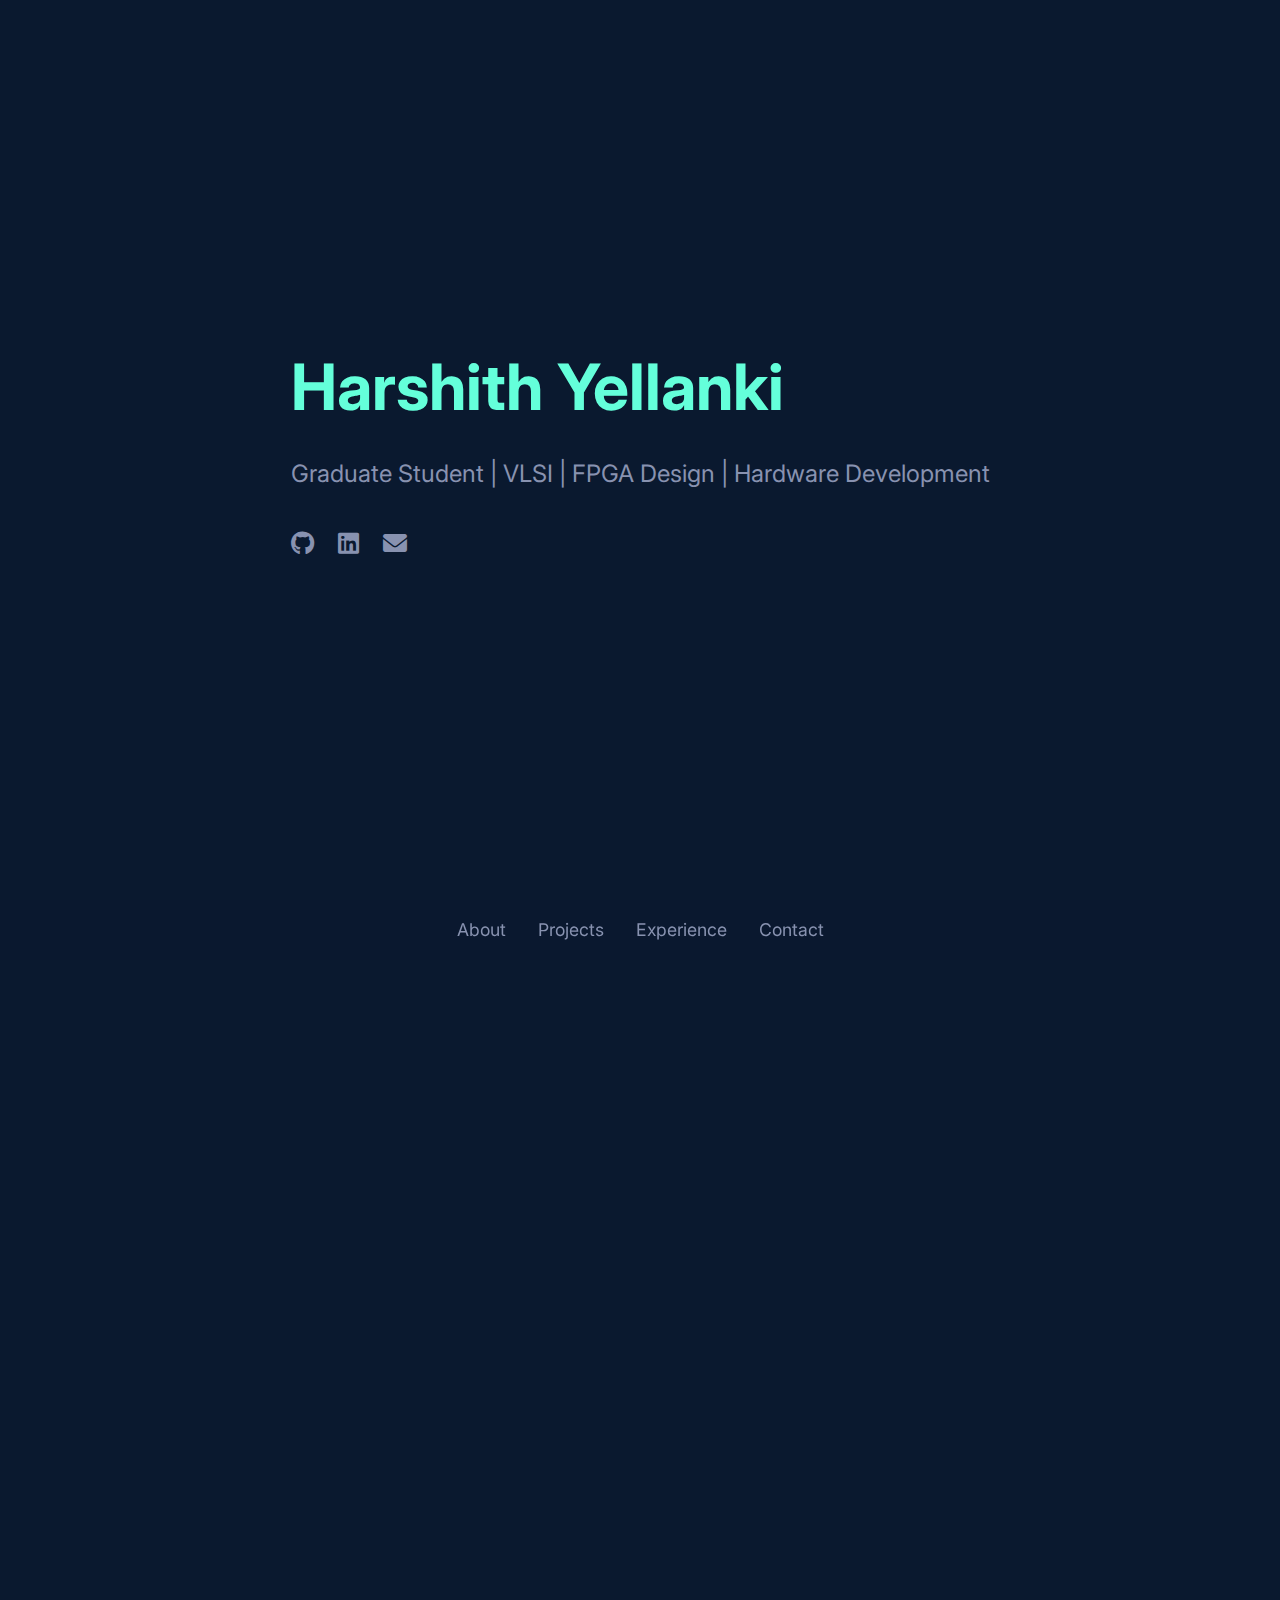
==== index.html @ e69ceb4c "Good Version" ====
<!DOCTYPE html>
<html lang="en">
<head>
  <meta charset="UTF-8">
  <meta name="viewport" content="width=device-width, initial-scale=1.0">
  <title>Harshith Yellanki</title>
  <link rel="stylesheet" href="styles.css">
  <link href="https://fonts.googleapis.com/css2?family=Inter:wght@300;400;600;700&display=swap" rel="stylesheet">
  <link rel="stylesheet" href="https://cdnjs.cloudflare.com/ajax/libs/font-awesome/6.0.0/css/all.min.css">
</head>
<body>
  <header class="hero">
    <div class="hero-content">
      <h1 class="hero-title">Harshith Yellanki</h1>
      <p class="hero-subtitle">Graduate Student | VLSI | FPGA Design | Hardware Development</p>
      <div class="social-links">
        <a href="https://github.com/harshithyellanki" target="_blank"><i class="fab fa-github"></i></a>
        <a href="https://linkedin.com/in/harshithyellanki" target="_blank"><i class="fab fa-linkedin"></i></a>
        <a href="mailto:sr.yellanki@ufl.edu"><i class="fas fa-envelope"></i></a>
      </div>
    </div>
  </header>

  <nav class="sticky-nav">
    <ul>
      <li><a href="#about">About</a></li>
      <li><a href="#projects">Projects</a></li>
      <li><a href="#experience">Experience</a></li>
      <li><a href="#contact">Contact</a></li>
    </ul>
  </nav>

  <main class="container">
    <section id="about" class="section">
      <h2 class="section-title">About</h2>
      <p>This is the About section where you can introduce yourself.</p>
    </section>

    <section id="projects" class="section">
      <h2 class="section-title">Projects</h2>
      <div class="project-grid">
        <div class="project-card">
          <h3>Parallelized Hardware Accelerator for 1-D Convolution on FPGA</h3>
          <p>Developed and tested a hardware accelerator for 1-D time-domain convolution on the ZedBoard FPGA built around the Xilinx Zynq SoC.</p>
        </div>
        <div class="project-card">
          <h3>Design and Implementation of Static RAM</h3>
          <p>Developed key components, including 6T SRAM cells, row and column decoders, sense amplifiers, precharge circuits, and write drivers.</p>
        </div>
        <div class="project-card">
          <h3>Five-Staged Pipelined Processor Design - MIPS 32 Architecture</h3>
          <p>Designed a five-stage pipelined processor as per the MIPS32 guidelines, including data path and control unit analysis, and hazard mitigation.</p>
        </div>
        <div class="project-card">
          <h3>Design and Optimization of Finite-State Machine (FSM) with Custom Datapaths</h3>
          <p>Developed and optimized FSMDs and custom FSMs with integrated datapaths for efficient bit counting and bit difference calculation in FPGA.</p>
        </div>
        <div class="project-card">
          <h3>Advanced Functional Verification of FIFO using SystemVerilog</h3>
          <p>Designed and implemented a self-checking SystemVerilog testbench for FIFO verification with automated execution and extensive verification coverage.</p>
        </div>
      </div>
    </section>

    <section id="experience" class="section">
        <h2 class="section-title">Experience</h2>
        <div class="experience-item">
          <h3>Electrical Engineering Intern</h3>
          <p><strong>L&T Technology Services, Hyderabad, India</strong> <br> Jan 2024 – Apr 2024</p>
          <ul>
            <li>Validated board-to-board communication on an automotive Tri-core™ microcontroller, testing across various conditions.</li>
            <li>Created test cases for activating critical timing paths of previous-generation microcontrollers to compare with new generation models for performance and power optimization.</li>
          </ul>
        </div>
      </section>

    <section id="contact" class="section">
      <h2 class="section-title">Contact</h2>
      <p>You can reach me at <a href="mailto:sr.yellanki@ufl.edu">sr.yellanki@ufl.edu</a>.</p>
    </section>
  </main>

  <script src="script.js"></script>
</body>
</html>
---- styles.css ----
:root {
    --primary-color: #64ffda;
    --secondary-color: #8892b0;
    --dark-bg: #0a192f;
    --light-bg: #172a45;
  }
  
  body {
    font-family: 'Inter', sans-serif;
    margin: 0;
    background-color: var(--dark-bg);
    color: #ccd6f6;
    line-height: 1.6;
  }
  
  .hero {
    min-height: 100vh;
    display: flex;
    align-items: center;
    padding: 0 2rem;
  }
  
  .hero-content {
    max-width: 800px;
    margin: 0 auto;
    text-align: left;
  }
  
  .hero-title {
    font-size: 4rem;
    color: var(--primary-color);
    margin: 0;
  }
  
  .hero-subtitle {
    font-size: 1.5rem;
    color: var(--secondary-color);
    margin: 1rem 0 2rem;
  }
  
  .social-links {
    display: flex;
    gap: 1.5rem;
  }
  
  .social-links a {
    color: var(--secondary-color);
    font-size: 1.5rem;
    transition: color 0.3s;
  }
  
  .social-links a:hover {
    color: var(--primary-color);
  }
  
  .sticky-nav {
    position: sticky;
    top: 0;
    background: rgba(10, 25, 47, 0.85);
    backdrop-filter: blur(10px);
    z-index: 100;
  }
  
  .sticky-nav ul {
    display: flex;
    justify-content: center;
    gap: 2rem;
    padding: 1rem;
    margin: 0;
  }
  
  .sticky-nav ul li {
    list-style: none;
  }
  
  .sticky-nav ul li a {
    text-decoration: none;
    color: var(--secondary-color);
    font-size: 1.1rem;
    transition: color 0.3s;
  }
  
  .sticky-nav ul li a:hover {
    color: var(--primary-color);
  }
  
  .project-grid {
    display: grid;
    grid-template-columns: repeat(auto-fit, minmax(300px, 1fr));
    gap: 2rem;
    margin-top: 2rem;
  }
  
  .project-card {
    background: var(--light-bg);
    padding: 2rem;
    border-radius: 4px;
    transition: transform 0.3s;
  }
  
  .project-card:hover {
    transform: translateY(-5px);
  }
  
  .section {
    padding: 6rem 0;
    max-width: 1000px;
    margin: 0 auto;
  }
  
  .section-title {
    font-size: 2.5rem;
    color: var(--primary-color);
    margin-bottom: 3rem;
  }
  
  /* Media queries for responsiveness */
  @media (max-width: 768px) {
    .hero-title {
      font-size: 3rem;
    }
  
    .sticky-nav ul {
      gap: 1rem;
    }
  
    .project-card {
      padding: 1.5rem;
    }
  }
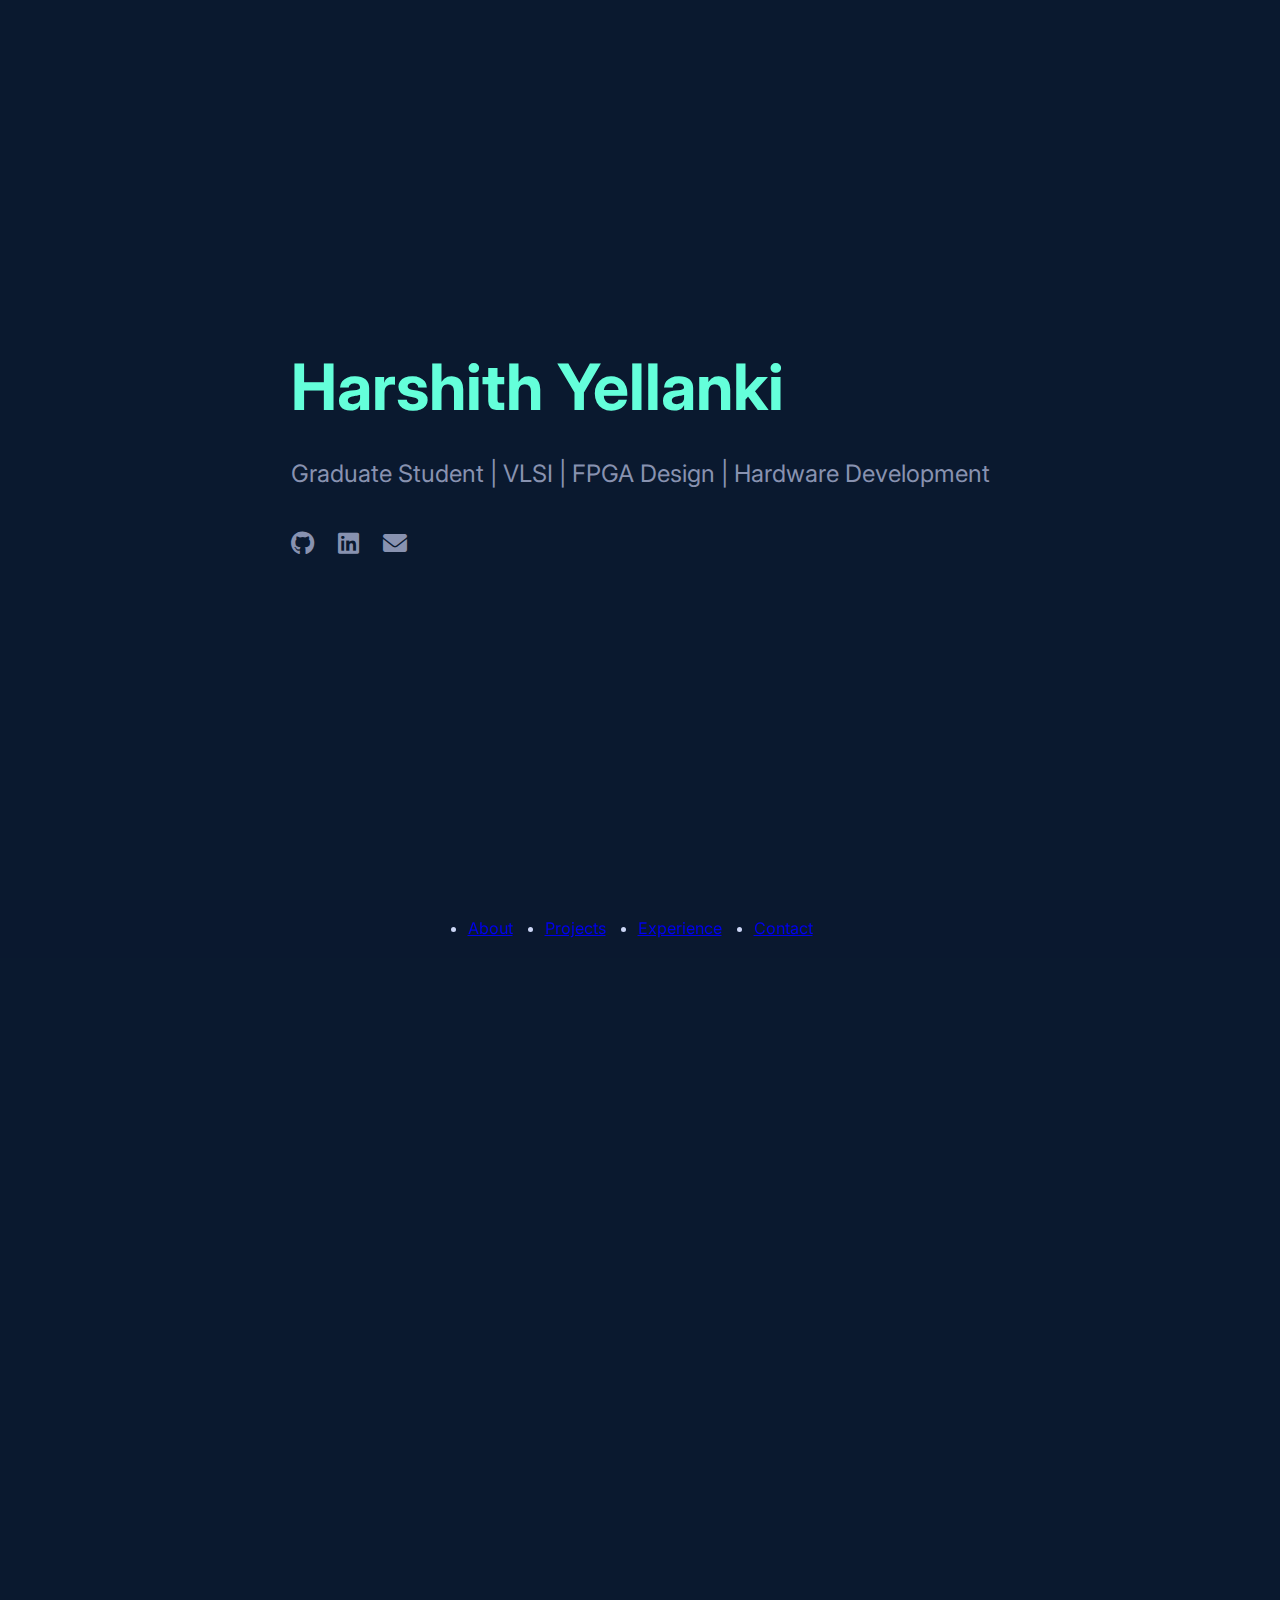
==== commit 4a4fa73e: "Good Version" ====
--- a/index.html
+++ b/index.html
@@ -33,7 +33,7 @@
   <main class="container">
     <section id="about" class="section">
       <h2 class="section-title">About</h2>
-      <p>This is the About section where you can introduce yourself.</p>
+      <p>I am a graduate student in Electrical and Computer Engineering at the University of Florida, with a focus on VLSI, FPGA design, and hardware development. I am passionate about designing efficient hardware architectures and solving complex engineering problems.</p>
     </section>
 
     <section id="projects" class="section">
--- a/styles.css
+++ b/styles.css
@@ -30,6 +30,19 @@
     font-size: 4rem;
     color: var(--primary-color);
     margin: 0;
+    animation: colorChange 3s infinite alternate;
+  }
+  
+  @keyframes colorChange {
+    0% {
+      color: #64ffda;
+    }
+    50% {
+      color: #ff6f61;
+    }
+    100% {
+      color: #9b59b6;
+    }
   }
   
   .hero-subtitle {
@@ -68,21 +81,22 @@
     padding: 1rem;
     margin: 0;
   }
-  
-  .sticky-nav ul li {
-    list-style: none;
-  }
-  
-  .sticky-nav ul li a {
-    text-decoration: none;
-    color: var(--secondary-color);
-    font-size: 1.1rem;
-    transition: color 0.3s;
-  }
-  
-  .sticky-nav ul li a:hover {
-    color: var(--primary-color);
-  }
+
+  .nav-button, .section-btn {
+    padding: 10px 20px;
+    background-color: var(--primary-color);
+    color: #0a192f;
+    border: none;
+    border-radius: 5px;
+    font-size: 1rem;
+    text-transform: uppercase;
+    cursor: pointer;
+    transition: background-color 0.3s;
+}
+
+.nav-button:hover, .section-btn:hover {
+    background-color: #45d8ad;
+}
   
   .project-grid {
     display: grid;
@@ -114,7 +128,6 @@
     margin-bottom: 3rem;
   }
   
-  /* Media queries for responsiveness */
   @media (max-width: 768px) {
     .hero-title {
       font-size: 3rem;
@@ -123,9 +136,5 @@
     .sticky-nav ul {
       gap: 1rem;
     }
-  
-    .project-card {
-      padding: 1.5rem;
-    }
   }
   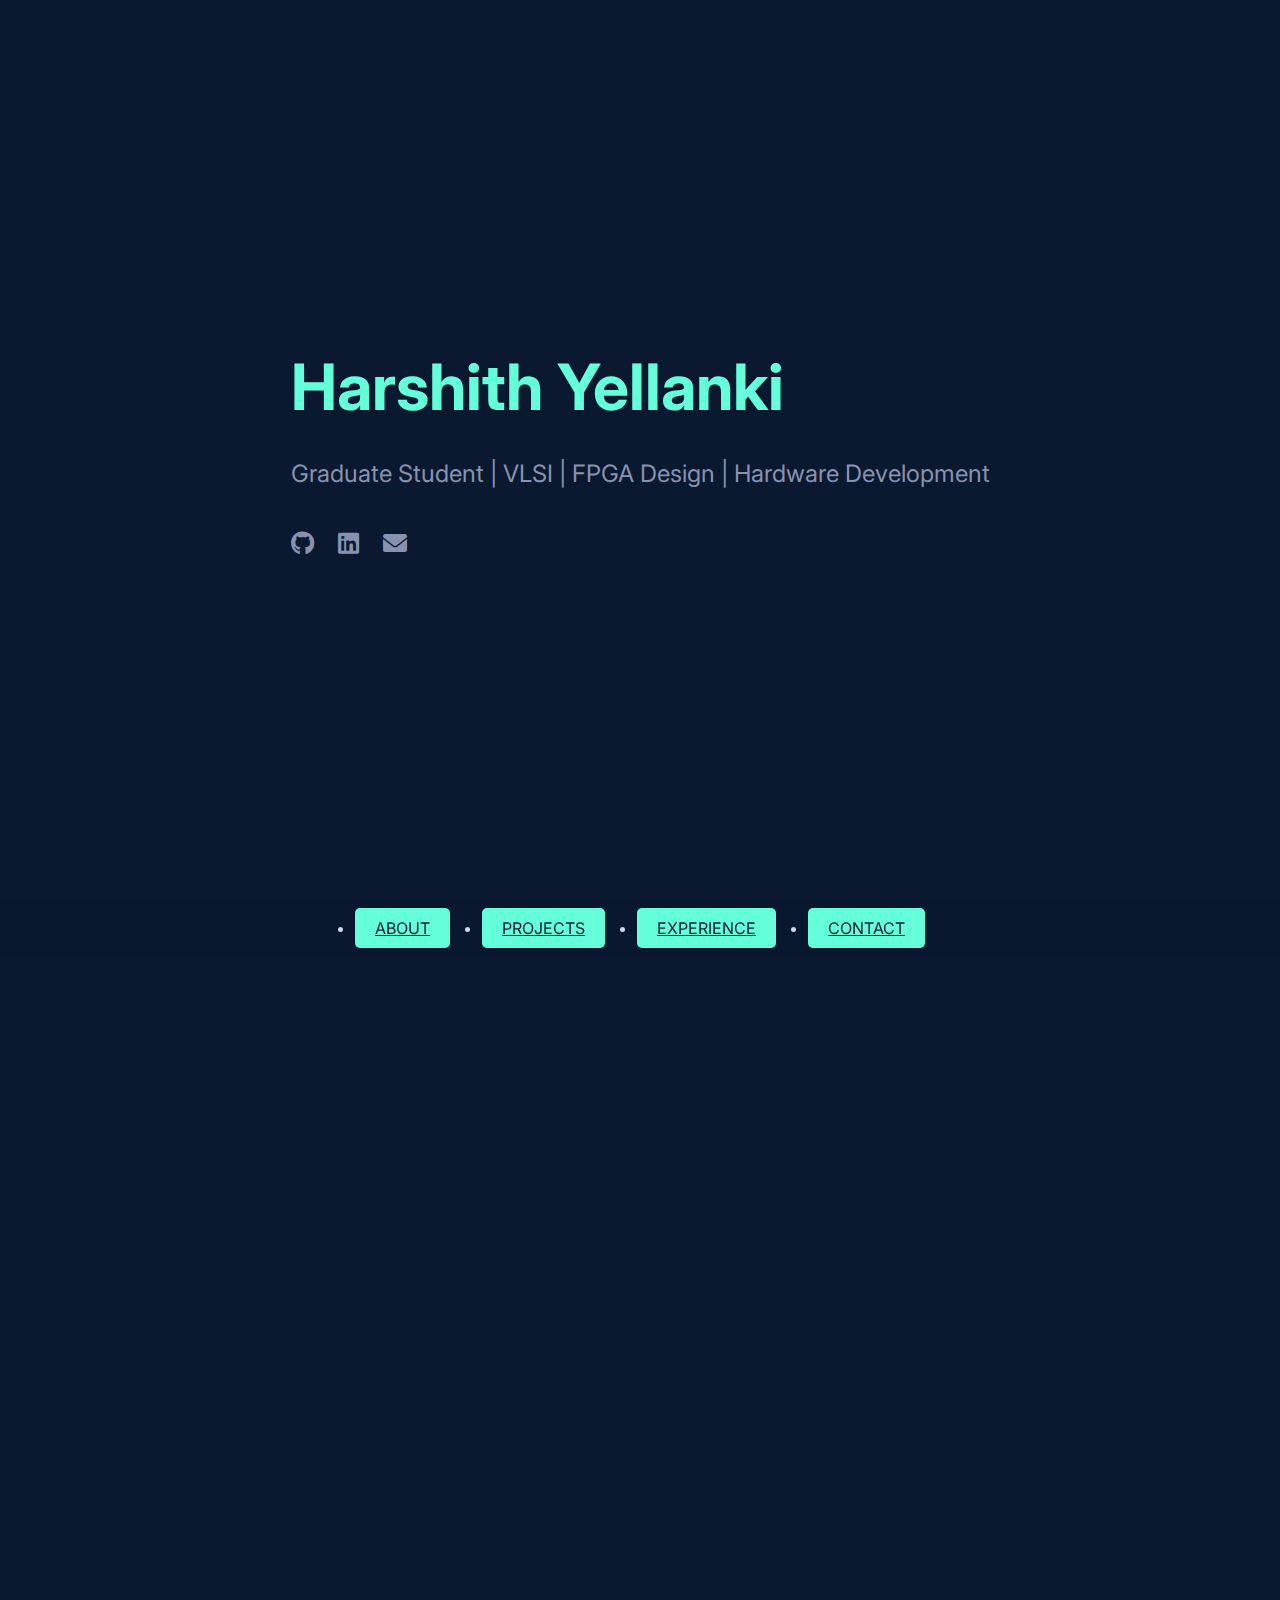
==== commit 3dbb1a25: "Good Version" ====
--- a/index.html
+++ b/index.html
@@ -23,10 +23,10 @@
 
   <nav class="sticky-nav">
     <ul>
-      <li><a href="#about">About</a></li>
-      <li><a href="#projects">Projects</a></li>
-      <li><a href="#experience">Experience</a></li>
-      <li><a href="#contact">Contact</a></li>
+      <li><a href="#about" class="nav-button">About</a></li>
+      <li><a href="#projects" class="nav-button">Projects</a></li>
+      <li><a href="#experience" class="nav-button">Experience</a></li>
+      <li><a href="#contact" class="nav-button">Contact</a></li>
     </ul>
   </nav>
 
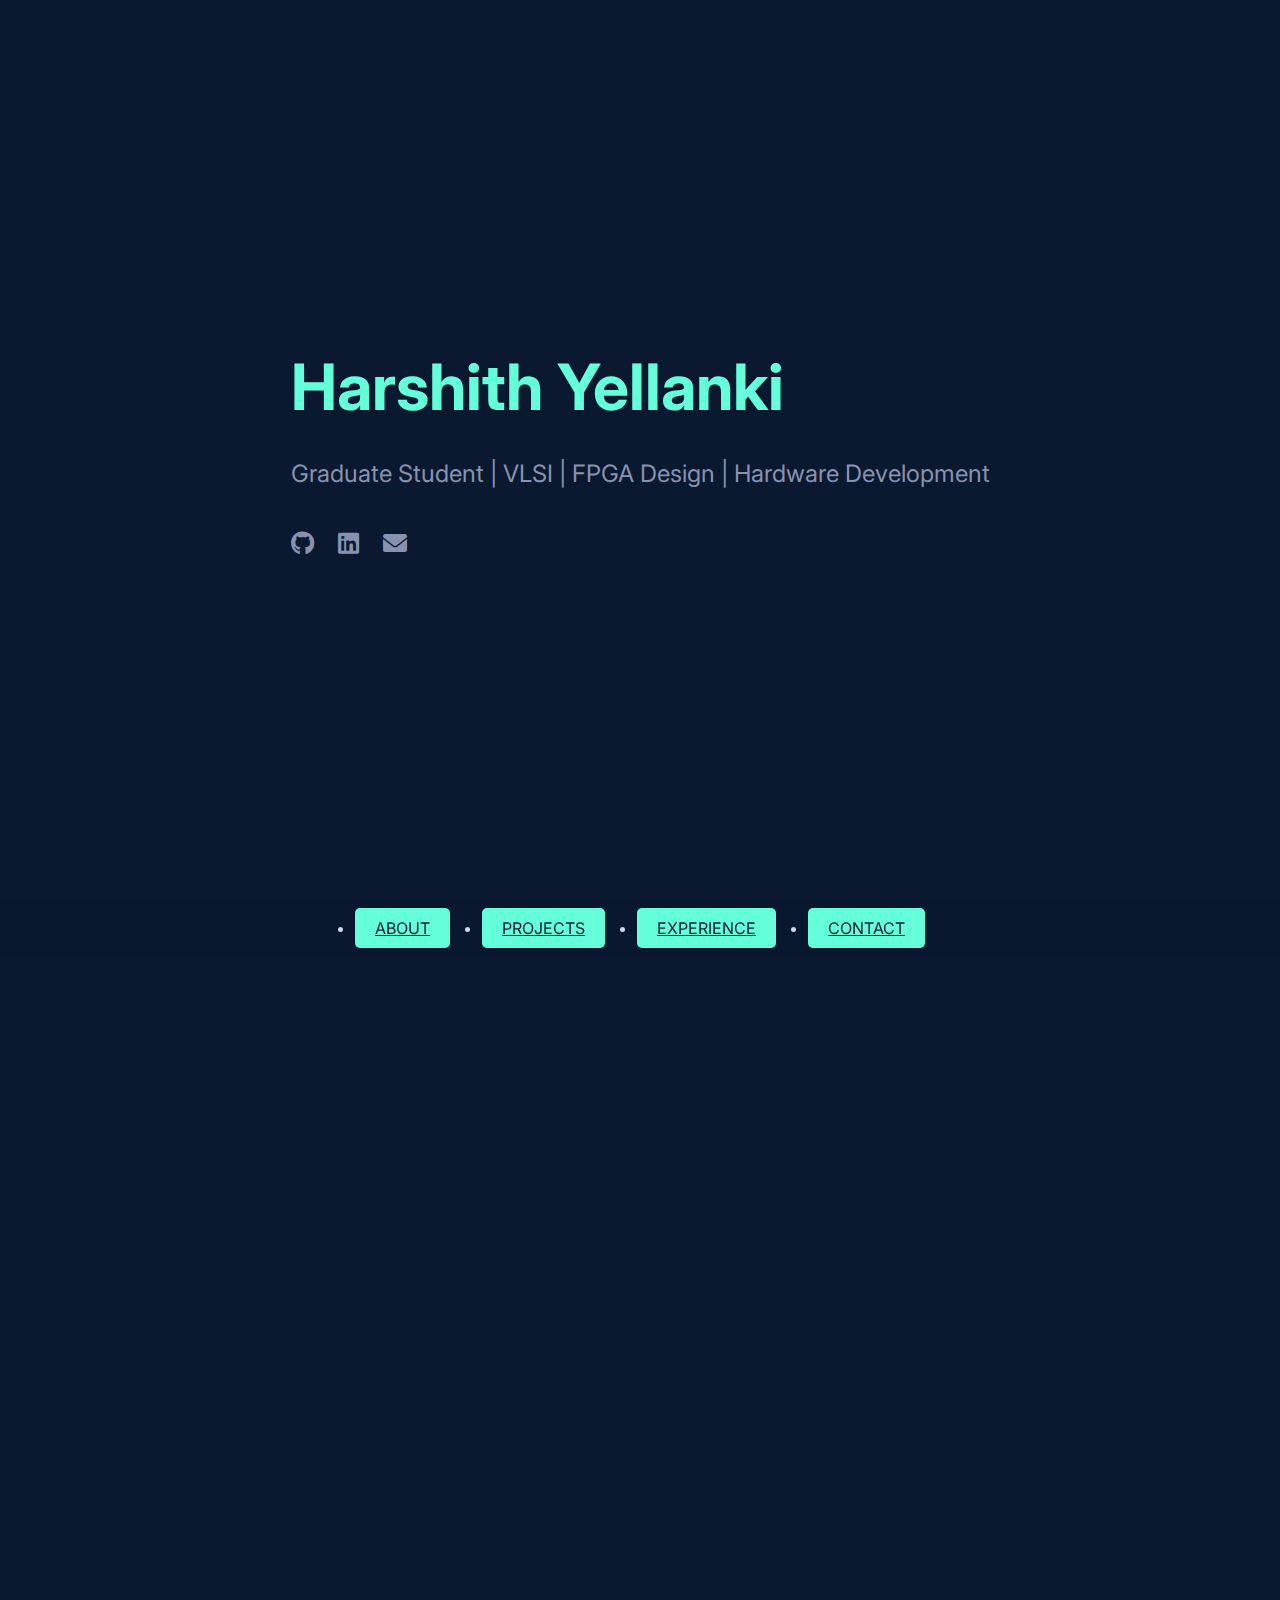
==== commit 18afd8ba: "another page" ====
--- a/index.html
+++ b/index.html
@@ -1,12 +1,13 @@
+<!-- index.html -->
 <!DOCTYPE html>
 <html lang="en">
 <head>
-  <meta charset="UTF-8">
-  <meta name="viewport" content="width=device-width, initial-scale=1.0">
+  <meta charset="UTF-8" />
+  <meta name="viewport" content="width=device-width, initial-scale=1.0"/>
   <title>Harshith Yellanki</title>
-  <link rel="stylesheet" href="styles.css">
-  <link href="https://fonts.googleapis.com/css2?family=Inter:wght@300;400;600;700&display=swap" rel="stylesheet">
-  <link rel="stylesheet" href="https://cdnjs.cloudflare.com/ajax/libs/font-awesome/6.0.0/css/all.min.css">
+  <link rel="stylesheet" href="styles.css" />
+  <link href="https://fonts.googleapis.com/css2?family=Inter:wght@300;400;600;700&display=swap" rel="stylesheet"/>
+  <link rel="stylesheet" href="https://cdnjs.cloudflare.com/ajax/libs/font-awesome/6.0.0/css/all.min.css"/>
 </head>
 <body>
   <header class="hero">
@@ -63,20 +64,22 @@
     </section>
 
     <section id="experience" class="section">
-        <h2 class="section-title">Experience</h2>
-        <div class="experience-item">
-          <h3>Electrical Engineering Intern</h3>
-          <p><strong>L&T Technology Services, Hyderabad, India</strong> <br> Jan 2024 – Apr 2024</p>
-          <ul>
-            <li>Validated board-to-board communication on an automotive Tri-core™ microcontroller, testing across various conditions.</li>
-            <li>Created test cases for activating critical timing paths of previous-generation microcontrollers to compare with new generation models for performance and power optimization.</li>
-          </ul>
-        </div>
-      </section>
+      <h2 class="section-title">Experience</h2>
+      <div class="experience-item">
+        <h3>Electrical Engineering Intern</h3>
+        <p><strong>L&T Technology Services, Hyderabad, India</strong><br>Jan 2024 – Apr 2024</p>
+        <ul>
+          <li>Validated board-to-board communication on an automotive Tri-core™ microcontroller, testing across various conditions.</li>
+          <li>Created test cases for activating critical timing paths of previous-generation microcontrollers to compare with new generation models for performance and power optimization.</li>
+        </ul>
+      </div>
+    </section>
 
     <section id="contact" class="section">
       <h2 class="section-title">Contact</h2>
       <p>You can reach me at <a href="mailto:sr.yellanki@ufl.edu">sr.yellanki@ufl.edu</a>.</p>
+      <br>
+      <a href="about.html" class="section-btn">More About Me</a>
     </section>
   </main>
 
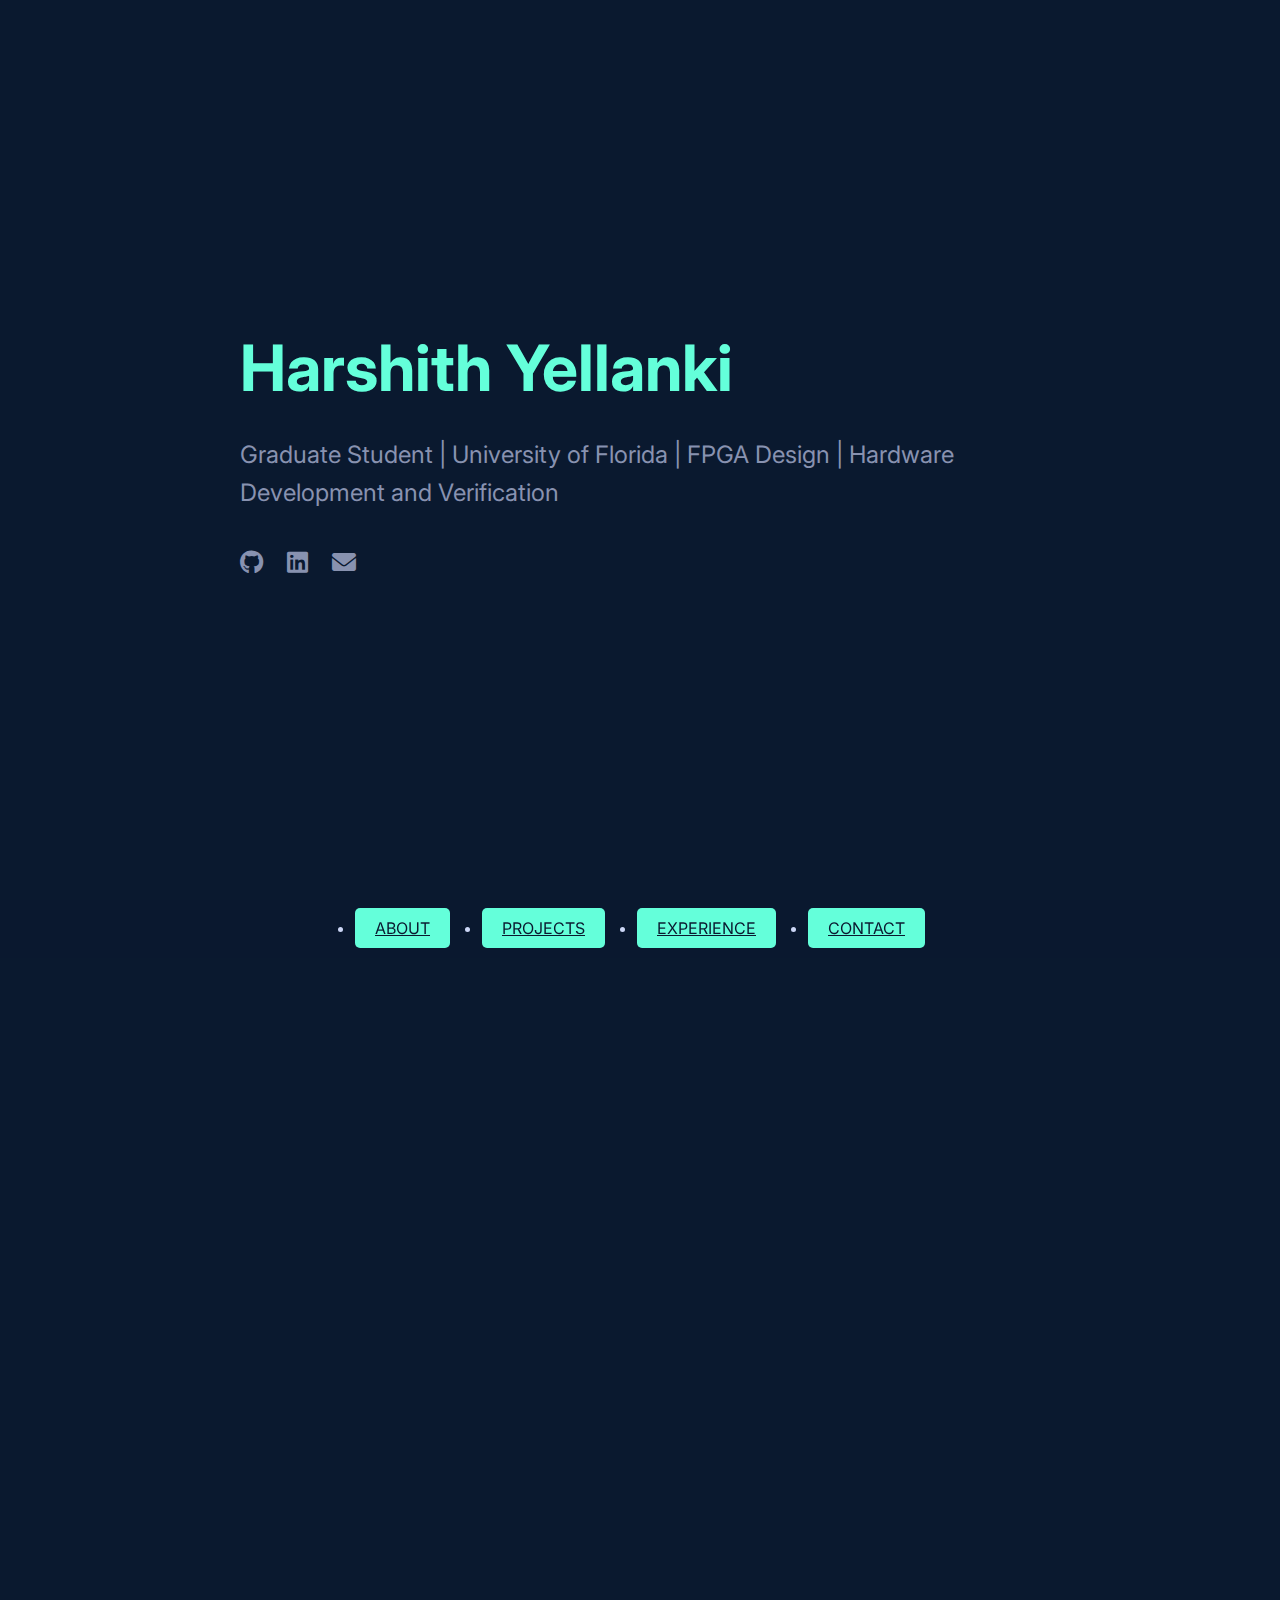
==== commit 01e61816: "another page" ====
--- a/index.html
+++ b/index.html
@@ -13,7 +13,7 @@
   <header class="hero">
     <div class="hero-content">
       <h1 class="hero-title">Harshith Yellanki</h1>
-      <p class="hero-subtitle">Graduate Student | VLSI | FPGA Design | Hardware Development</p>
+      <p class="hero-subtitle">Graduate Student | University of Florida | FPGA Design | Hardware Development and Verification</p>
       <div class="social-links">
         <a href="https://github.com/harshithyellanki" target="_blank"><i class="fab fa-github"></i></a>
         <a href="https://linkedin.com/in/harshithyellanki" target="_blank"><i class="fab fa-linkedin"></i></a>
@@ -79,7 +79,7 @@
       <h2 class="section-title">Contact</h2>
       <p>You can reach me at <a href="mailto:sr.yellanki@ufl.edu">sr.yellanki@ufl.edu</a>.</p>
       <br>
-      <a href="about.html" class="section-btn">More About Me</a>
+      <a href="about.html" class="nav-button">More About Me</a>
     </section>
   </main>
 
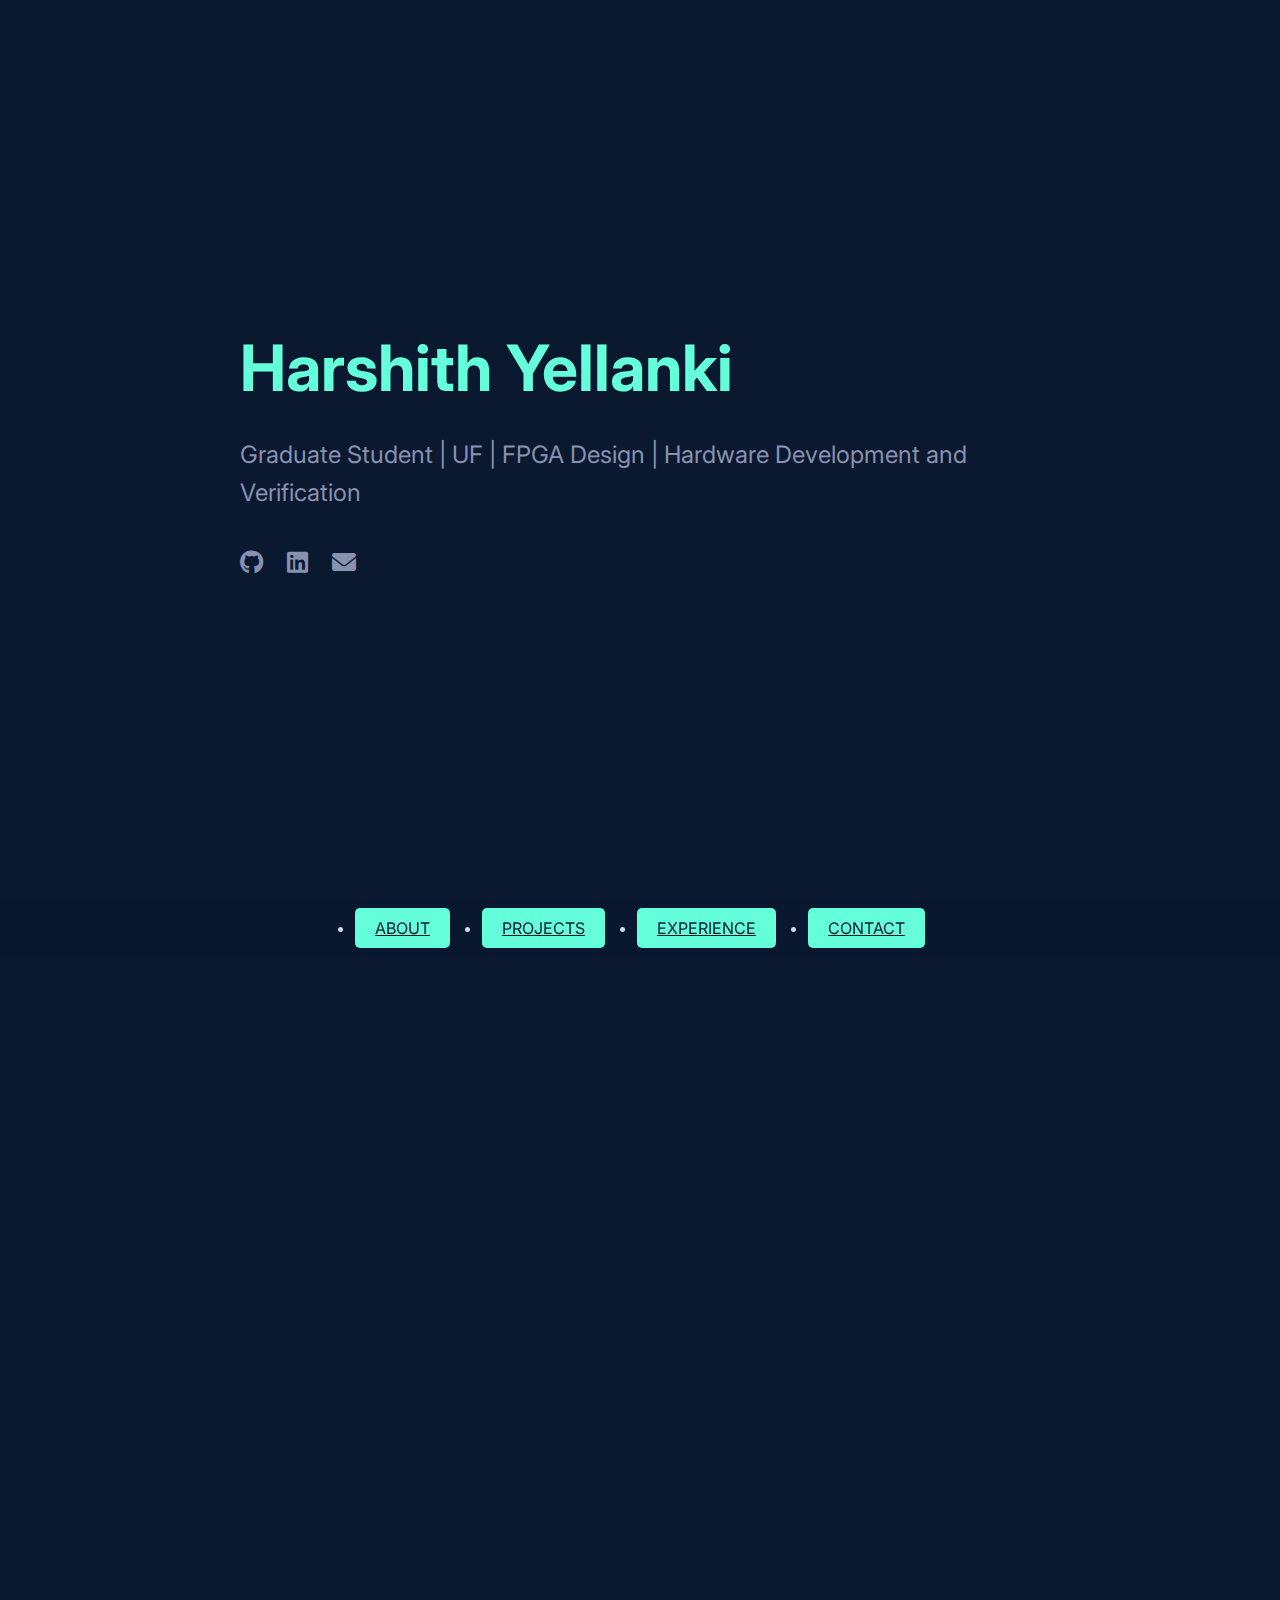
==== commit f72e110d: "another page" ====
--- a/index.html
+++ b/index.html
@@ -13,7 +13,7 @@
   <header class="hero">
     <div class="hero-content">
       <h1 class="hero-title">Harshith Yellanki</h1>
-      <p class="hero-subtitle">Graduate Student | University of Florida | FPGA Design | Hardware Development and Verification</p>
+      <p class="hero-subtitle">Graduate Student | UF | FPGA Design | Hardware Development and Verification</p>
       <div class="social-links">
         <a href="https://github.com/harshithyellanki" target="_blank"><i class="fab fa-github"></i></a>
         <a href="https://linkedin.com/in/harshithyellanki" target="_blank"><i class="fab fa-linkedin"></i></a>
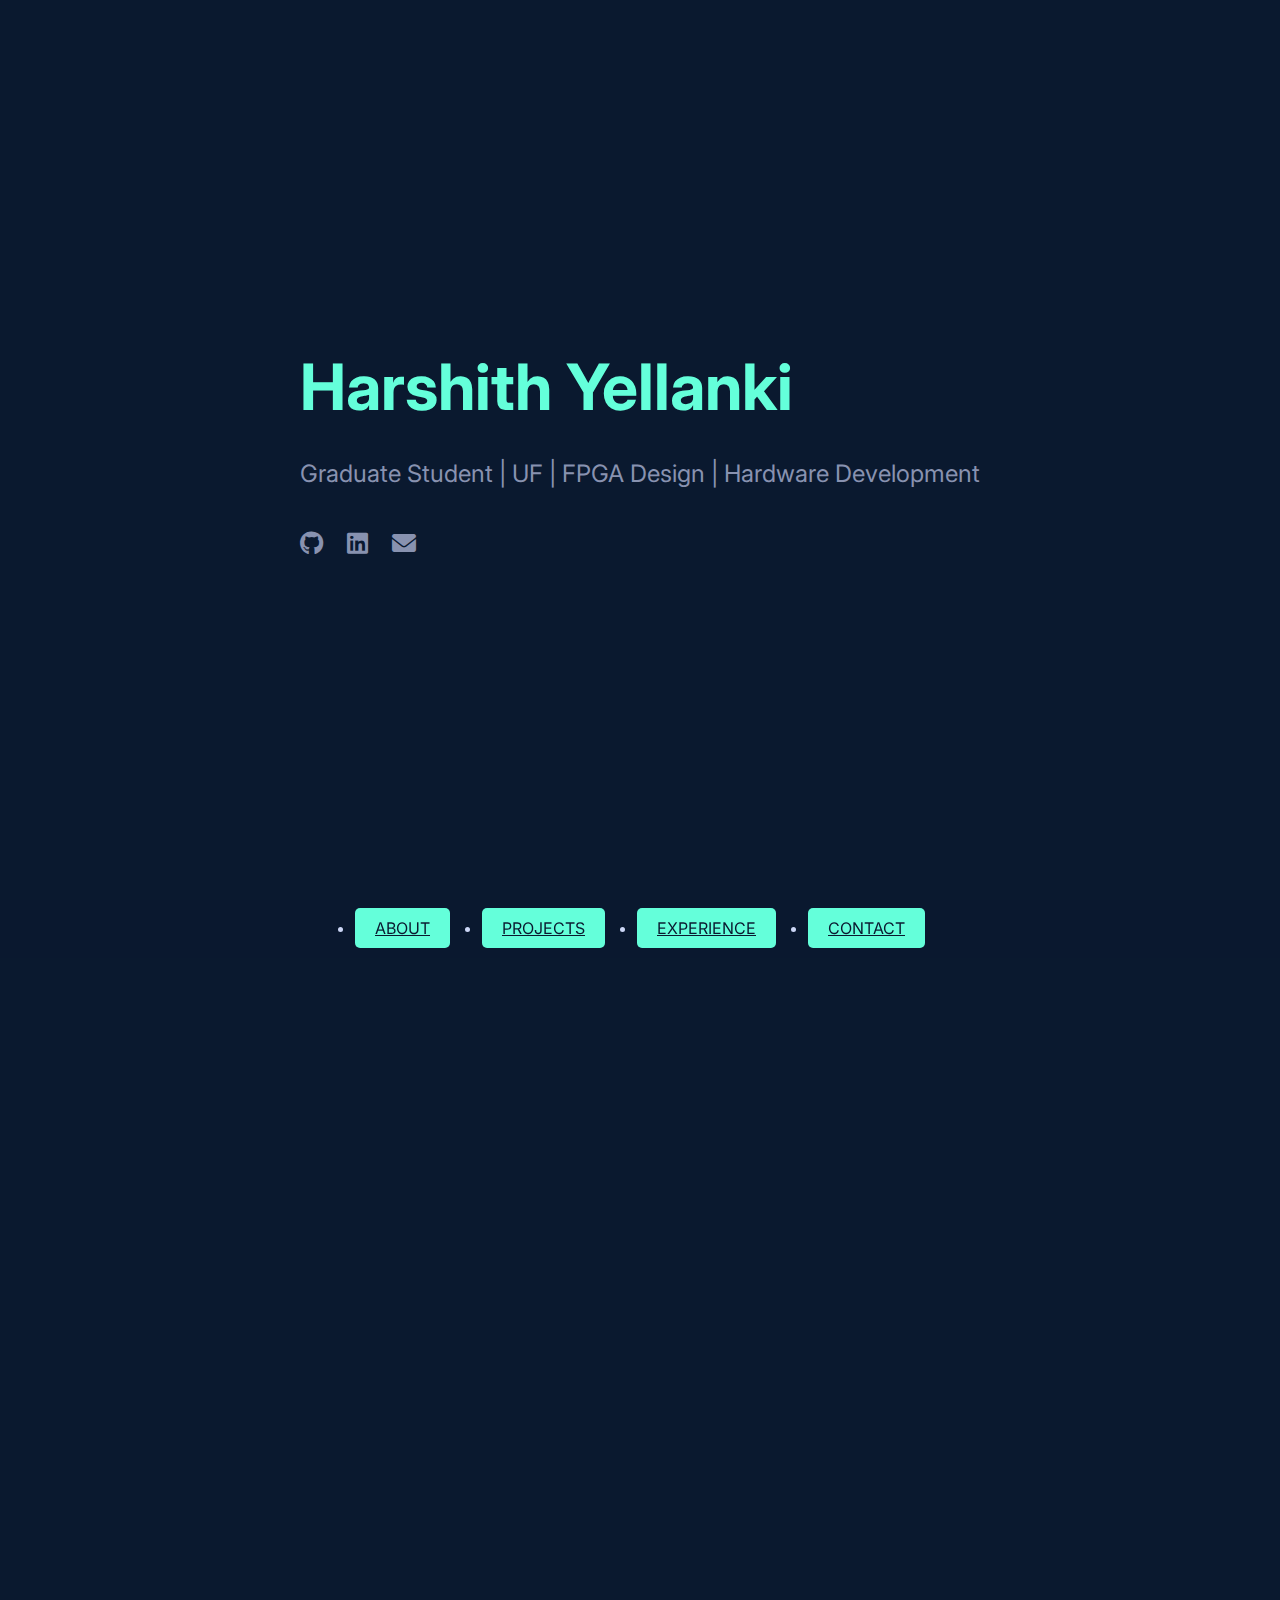
==== commit abc5fb14: "another page" ====
--- a/index.html
+++ b/index.html
@@ -13,7 +13,7 @@
   <header class="hero">
     <div class="hero-content">
       <h1 class="hero-title">Harshith Yellanki</h1>
-      <p class="hero-subtitle">Graduate Student | UF | FPGA Design | Hardware Development and Verification</p>
+      <p class="hero-subtitle">Graduate Student | UF | FPGA Design | Hardware Development</p>
       <div class="social-links">
         <a href="https://github.com/harshithyellanki" target="_blank"><i class="fab fa-github"></i></a>
         <a href="https://linkedin.com/in/harshithyellanki" target="_blank"><i class="fab fa-linkedin"></i></a>
